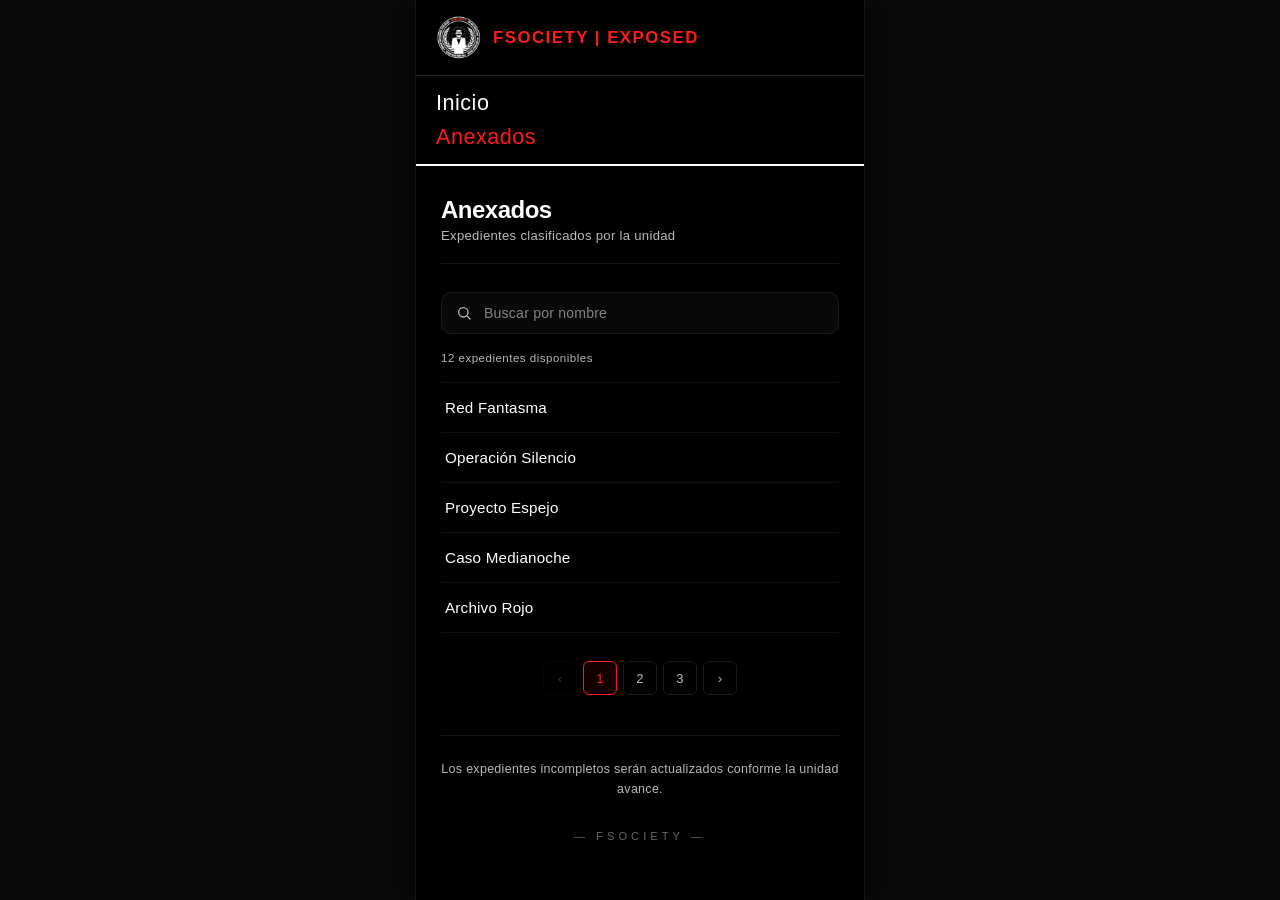
==== anexados.html @ f229f295 "Primer commit: proyecto Fsociety" ====
<!DOCTYPE html>
<html lang="es">
<head>
    <meta charset="UTF-8">
    <meta name="viewport" content="width=device-width, initial-scale=1.0">
    <title>Fsociety | Anexados</title>
    <link rel="stylesheet" href="styles.css">
</head>
<body>

    <div class="app-container">

        <header class="top-header">
            <div class="logo-container">
                <img src="img/logo.png" alt="Logo Fsociety">
            </div>
            <h1 class="header-title">FSOCIETY | EXPOSED</h1>
        </header>

        <nav class="main-nav">
            <a href="index.html">Inicio</a>
            <a href="anexados.html" class="active">Anexados</a>
        </nav>

        <main class="main-content">
            <section class="anexos">

                <!-- Encabezado -->
                <div class="anexos-header">
                    <h2>Anexados</h2>
                    <p class="anexos-sub">Expedientes clasificados por la unidad</p>
                </div>

                <!-- Buscador -->
                <div class="search-wrapper">
                    <svg class="search-icon" viewBox="0 0 24 24" fill="none" stroke="currentColor" stroke-width="2" stroke-linecap="round" stroke-linejoin="round">
                        <circle cx="11" cy="11" r="7"></circle>
                        <line x1="21" y1="21" x2="16.65" y2="16.65"></line>
                    </svg>
                    <input type="text" id="buscador" class="search-input" placeholder="Buscar por nombre" autocomplete="off">
                    <button class="search-clear" id="clear-search" aria-label="Limpiar búsqueda">×</button>
                </div>

                <!-- Contador -->
                <div class="results-bar">
                    <span id="results-count" class="results-count"></span>
                </div>

                <!-- Listado -->
                <ul class="anexos-list" id="anexos-list">
                    <li>
                        <a href="#" class="anexo-link">
                            <span class="anexo-titulo">Red Fantasma</span>
                        </a>
                    </li>
                    <li>
                        <a href="#" class="anexo-link">
                            <span class="anexo-titulo">Operación Silencio</span>
                        </a>
                    </li>
                    <li>
                        <a href="#" class="anexo-link">
                            <span class="anexo-titulo">Proyecto Espejo</span>
                        </a>
                    </li>
                    <li>
                        <a href="#" class="anexo-link">
                            <span class="anexo-titulo">Caso Medianoche</span>
                        </a>
                    </li>
                    <li>
                        <a href="#" class="anexo-link">
                            <span class="anexo-titulo">Archivo Rojo</span>
                        </a>
                    </li>
                    <li>
                        <a href="#" class="anexo-link">
                            <span class="anexo-titulo">Protocolo Cero</span>
                        </a>
                    </li>
                    <li>
                        <a href="#" class="anexo-link">
                            <span class="anexo-titulo">Sombra Digital</span>
                        </a>
                    </li>
                    <li>
                        <a href="#" class="anexo-link">
                            <span class="anexo-titulo">Nodo Fantasma</span>
                        </a>
                    </li>
                    <li>
                        <a href="#" class="anexo-link">
                            <span class="anexo-titulo">Cripta Negra</span>
                        </a>
                    </li>
                    <li>
                        <a href="#" class="anexo-link">
                            <span class="anexo-titulo">Rastro Invisible</span>
                        </a>
                    </li>
                    <li>
                        <a href="#" class="anexo-link">
                            <span class="anexo-titulo">Eco Silente</span>
                        </a>
                    </li>
                    <li>
                        <a href="#" class="anexo-link">
                            <span class="anexo-titulo">Última Señal</span>
                        </a>
                    </li>
                </ul>

                <!-- Paginación (se dibuja con JavaScript) -->
                <div class="pagination" id="pagination"></div>

                <!-- Sin resultados -->
                <p class="no-results" id="no-results">No se encontraron anexos que coincidan con la búsqueda.</p>

                <!-- Cierre -->
                <div class="anexos-footer">
                    <p class="cierre">Los expedientes incompletos serán actualizados conforme la unidad avance.</p>
                    <div class="firma">— Fsociety —</div>
                </div>

            </section>
        </main>

    </div>

    <script src="script.js"></script>
</body>
</html>
---- styles.css ----
/* ============================================
   VARIABLES
   ============================================ */
:root {
    --bg-black: #000000;
    --text-red: #ff1a1a;
    --text-white: #ffffff;
    --text-muted: #b8b8b8;
    --border-color: rgba(255, 255, 255, 0.15);
}

/* ============================================
   RESET
   ============================================ */
* {
    margin: 0;
    padding: 0;
    box-sizing: border-box;
}

/* ============================================
   PÁGINA COMPLETA
   ============================================ */
html, body {
    background-color: #0a0a0a;
    min-height: 100vh;
    font-family: 'Segoe UI', Tahoma, Geneva, Verdana, sans-serif;
}

/* ============================================
   CONTENEDOR PRINCIPAL
   ============================================ */
.app-container {
    position: relative;
    width: 100%;
    max-width: 450px;
    margin: 0 auto;
    min-height: 100vh;
    background-color: var(--bg-black);
    display: flex;
    flex-direction: column;
    box-shadow: 0 0 30px rgba(0, 0, 0, 0.8);
    border-left: 1px solid rgba(255, 255, 255, 0.08);
    border-right: 1px solid rgba(255, 255, 255, 0.08);
}

/* ============================================
   CABECERA SUPERIOR
   ============================================ */
.top-header {
    display: flex;
    align-items: center;
    justify-content: flex-start;
    gap: 12px;
    padding: 15px 20px;
    background-color: var(--bg-black);
    border-bottom: 1px solid var(--border-color);
}

.logo-container {
    width: 45px;
    height: 45px;
    border-radius: 50%;
    background: #000;
    display: flex;
    justify-content: center;
    align-items: center;
    overflow: hidden;
    flex-shrink: 0;
}

.logo-container img {
    width: 100%;
    height: 100%;
    object-fit: contain;
}

.header-title {
    font-size: 1.05rem;
    font-weight: 700;
    color: var(--text-red);
    letter-spacing: 1.5px;
    text-transform: uppercase;
    white-space: nowrap;
}

/* ============================================
   BARRA DE NAVEGACIÓN
   ============================================ */
.main-nav {
    display: flex;
    flex-direction: column;
    padding: 10px 20px;
    background-color: var(--bg-black);
    border-bottom: 2px solid var(--text-white);
}

.main-nav a {
    color: var(--text-white);
    text-decoration: none;
    font-size: 1.35rem;
    font-weight: 400;
    padding: 4px 0;
    letter-spacing: 0.5px;
    transition: color 0.2s;
    cursor: pointer;
}

.main-nav a:hover {
    color: var(--text-red);
}

.main-nav a.active {
    color: var(--text-red);
}

/* ============================================
   COMUNICADO (index.html)
   ============================================ */
.main-content {
    flex-grow: 1;
    display: flex;
    flex-direction: column;
    align-items: center;
    padding: 30px 25px 50px;
    background-color: var(--bg-black);
}

.comunicado {
    width: 100%;
    max-width: 380px;
    color: var(--text-white);
    text-align: left;
}

.comunicado h2 {
    font-size: 1.05rem;
    font-weight: 700;
    color: var(--text-red);
    letter-spacing: 3px;
    text-transform: uppercase;
    margin-bottom: 8px;
    text-align: center;
}

.comunicado .fecha {
    display: block;
    font-size: 0.72rem;
    color: var(--text-muted);
    letter-spacing: 2px;
    text-transform: uppercase;
    text-align: center;
    margin-bottom: 25px;
    border-bottom: 1px solid var(--border-color);
    padding-bottom: 15px;
}

.comunicado p {
    font-size: 0.95rem;
    line-height: 1.7;
    color: var(--text-white);
    margin-bottom: 18px;
    text-align: justify;
}

/* Frase roja destacada */
.comunicado p.destacado {
    color: var(--text-red);
    font-weight: 800;
    text-align: center;
    letter-spacing: 2px;
    text-transform: uppercase;
    margin-top: 25px;
    text-shadow: 0 0 15px rgba(255, 0, 0, 0.8);
}

/* Frase final fuerte (cierre) */
.comunicado p.cierre {
    font-size: 1rem;
    font-weight: 800;
    line-height: 1.6;
    text-align: center;
    color: var(--text-white);
    letter-spacing: 0.8px;
    text-transform: uppercase;
    margin-top: 25px;
    padding-top: 25px;
    border-top: 2px solid var(--text-red);
    text-shadow:
        0 0 10px rgba(255, 0, 0, 0.7),
        0 0 25px rgba(255, 0, 0, 0.4);
}

.firma {
    margin-top: 30px;
    text-align: center;
    font-size: 0.85rem;
    letter-spacing: 4px;
    text-transform: uppercase;
    color: var(--text-muted);
}

/* ============================================
   ANEXADOS — Diseño simple (anexados.html)
   ============================================ */
.anexos {
    width: 100%;
    max-width: 420px;
    color: var(--text-white);
}

/* --- Encabezado de sección --- */
.anexos-header {
    margin-bottom: 28px;
    padding-bottom: 20px;
    border-bottom: 1px solid rgba(255, 255, 255, 0.08);
}

.anexos-header h2 {
    font-size: 1.5rem;
    font-weight: 600;
    letter-spacing: -0.5px;
    color: var(--text-white);
    margin-bottom: 4px;
}

.anexos-sub {
    font-size: 0.82rem;
    color: var(--text-muted);
    letter-spacing: 0.3px;
}

/* --- Buscador --- */
.search-wrapper {
    position: relative;
    display: flex;
    align-items: center;
    background: rgba(255, 255, 255, 0.03);
    border: 1px solid rgba(255, 255, 255, 0.08);
    border-radius: 10px;
    margin-bottom: 14px;
    transition: border-color 0.2s, background 0.2s;
}

.search-wrapper:focus-within {
    border-color: rgba(255, 255, 255, 0.25);
    background: rgba(255, 255, 255, 0.05);
}

.search-icon {
    width: 16px;
    height: 16px;
    color: var(--text-muted);
    margin-left: 14px;
    flex-shrink: 0;
    transition: color 0.2s;
}

.search-wrapper:focus-within .search-icon {
    color: var(--text-white);
}

.search-input {
    flex: 1;
    padding: 12px 12px;
    background: transparent;
    border: none;
    outline: none;
    color: var(--text-white);
    font-family: inherit;
    font-size: 0.88rem;
    letter-spacing: 0.2px;
}

.search-input::placeholder {
    color: var(--text-muted);
    opacity: 0.7;
}

.search-clear {
    background: transparent;
    border: none;
    color: var(--text-muted);
    font-size: 1.2rem;
    padding: 0 14px;
    cursor: pointer;
    opacity: 0;
    pointer-events: none;
    transition: opacity 0.2s, color 0.2s;
}

.search-clear.visible {
    opacity: 1;
    pointer-events: auto;
}

.search-clear:hover {
    color: var(--text-white);
}

/* --- Barra de resultados --- */
.results-bar {
    margin-bottom: 16px;
}

.results-count {
    font-size: 0.72rem;
    color: var(--text-muted);
    letter-spacing: 0.5px;
}

/* --- Lista --- */
.anexos-list {
    list-style: none;
    display: flex;
    flex-direction: column;
    border-top: 1px solid rgba(255, 255, 255, 0.06);
}

.anexos-list li {
    border-bottom: 1px solid rgba(255, 255, 255, 0.06);
}

.anexo-link {
    display: block;
    padding: 16px 4px;
    text-decoration: none;
    color: var(--text-white);
    transition: padding 0.2s, color 0.2s;
}

.anexo-link:hover {
    padding-left: 10px;
    color: var(--text-red);
}

.anexo-titulo {
    display: block;
    font-size: 0.95rem;
    font-weight: 500;
    letter-spacing: 0.2px;
}

/* --- Sin resultados --- */
.no-results {
    display: none;
    text-align: center;
    font-size: 0.82rem;
    color: var(--text-muted);
    padding: 40px 16px;
    letter-spacing: 0.3px;
}

.no-results.visible {
    display: block;
}

/* --- Cierre en anexados --- */
.anexos-footer {
    margin-top: 40px;
    padding-top: 24px;
    border-top: 1px solid rgba(255, 255, 255, 0.08);
    text-align: center;
}

.anexos-footer .cierre {
    font-size: 0.78rem;
    line-height: 1.6;
    color: var(--text-muted);
    letter-spacing: 0.3px;
    margin-bottom: 18px;
}

.anexos-footer .firma {
    font-size: 0.7rem;
    letter-spacing: 4px;
    text-transform: uppercase;
    color: rgba(255, 255, 255, 0.4);
}

/* ============================================
   PAGINACIÓN
   ============================================ */
.pagination {
    display: flex;
    justify-content: center;
    align-items: center;
    gap: 6px;
    margin-top: 28px;
    flex-wrap: wrap;
}

.page-btn {
    min-width: 34px;
    height: 34px;
    padding: 0 8px;
    font-family: inherit;
    font-size: 0.82rem;
    font-weight: 500;
    color: var(--text-muted);
    background: transparent;
    border: 1px solid rgba(255, 255, 255, 0.1);
    border-radius: 6px;
    cursor: pointer;
    transition: color 0.2s, border-color 0.2s, background 0.2s;
}

.page-btn:hover:not(:disabled):not(.active) {
    color: var(--text-white);
    border-color: rgba(255, 255, 255, 0.3);
    background: rgba(255, 255, 255, 0.03);
}

.page-btn.active {
    color: var(--text-red);
    border-color: var(--text-red);
    background: rgba(255, 0, 0, 0.08);
    cursor: default;
}

.page-btn:disabled {
    opacity: 0.3;
    cursor: not-allowed;
}

/* ============================================
   RESPONSIVE
   ============================================ */
@media (max-width: 400px) {
    .header-title {
        font-size: 0.9rem;
        letter-spacing: 1px;
    }
    .main-nav a {
        font-size: 1.15rem;
    }
    .comunicado p {
        font-size: 0.88rem;
    }
    .anexos-header h2 {
        font-size: 1.3rem;
    }
    .anexo-titulo {
        font-size: 0.88rem;
    }
    .page-btn {
        min-width: 30px;
        height: 30px;
        font-size: 0.78rem;
    }
}

.dossier-section {
    margin-bottom: 25px;
}

.dossier-section-title {
    font-size: 0.68rem;
    text-transform: uppercase;
    letter-spacing: 2px;
    color: var(--text-red);
    margin-bottom: 12px;
    padding-bottom: 6px;
    border-bottom: 1px solid rgba(255, 0, 0, 0.2);
}

/* --- Cargos --- */
.dossier-charges {
    list-style: none;
    display: flex;
    flex-direction: column;
    gap: 8px;
}

.dossier-charges li {
    font-size: 0.85rem;
    padding-left: 18px;
    position: relative;
    color: var(--text-white);
    line-height: 1.5;
}

.dossier-charges li::before {
    content: '▸';
    position: absolute;
    left: 0;
    color: var(--text-red);
}

/* --- Notas --- */
.dossier-notes {
    font-size: 0.85rem;
    line-height: 1.7;
    color: var(--text-muted);
    text-align: justify;
}

/* --- Etiqueta de simulación --- */
.dossier-tag {
    display: block;
    text-align: center;
    font-size: 0.6rem;
    letter-spacing: 3px;
    text-transform: uppercase;
    color: rgba(255, 255, 255, 0.2);
    margin-top: 35px;
    padding-top: 20px;
    border-top: 1px solid rgba(255, 255, 255, 0.05);
}

}

.dossier-section {
    margin-bottom: 25px;
}

.dossier-section-title {
    font-size: 0.68rem;
    text-transform: uppercase;
    letter-spacing: 2px;
    color: var(--text-red);
    margin-bottom: 12px;
    padding-bottom: 6px;
    border-bottom: 1px solid rgba(255, 0, 0, 0.2);
}

.dossier-charges {
    list-style: none;
    display: flex;
    flex-direction: column;
    gap: 8px;
}

.dossier-charges li {
    font-size: 0.85rem;
    padding-left: 18px;
    position: relative;
    color: var(--text-white);
    line-height: 1.5;
}

.dossier-charges li::before {
    content: '▸';
    position: absolute;
    left: 0;
    color: var(--text-red);
}

.dossier-notes {
    font-size: 0.85rem;
    line-height: 1.7;
    color: var(--text-muted);
    text-align: justify;
}

.dossier-tag {
    display: block;
    text-align: center;
    font-size: 0.6rem;
    letter-spacing: 3px;
    text-transform: uppercase;
    color: rgba(255, 255, 255, 0.2);
    margin-top: 35px;
    padding-top: 20px;
    border-top: 1px solid rgba(255, 255, 255, 0.05);
}
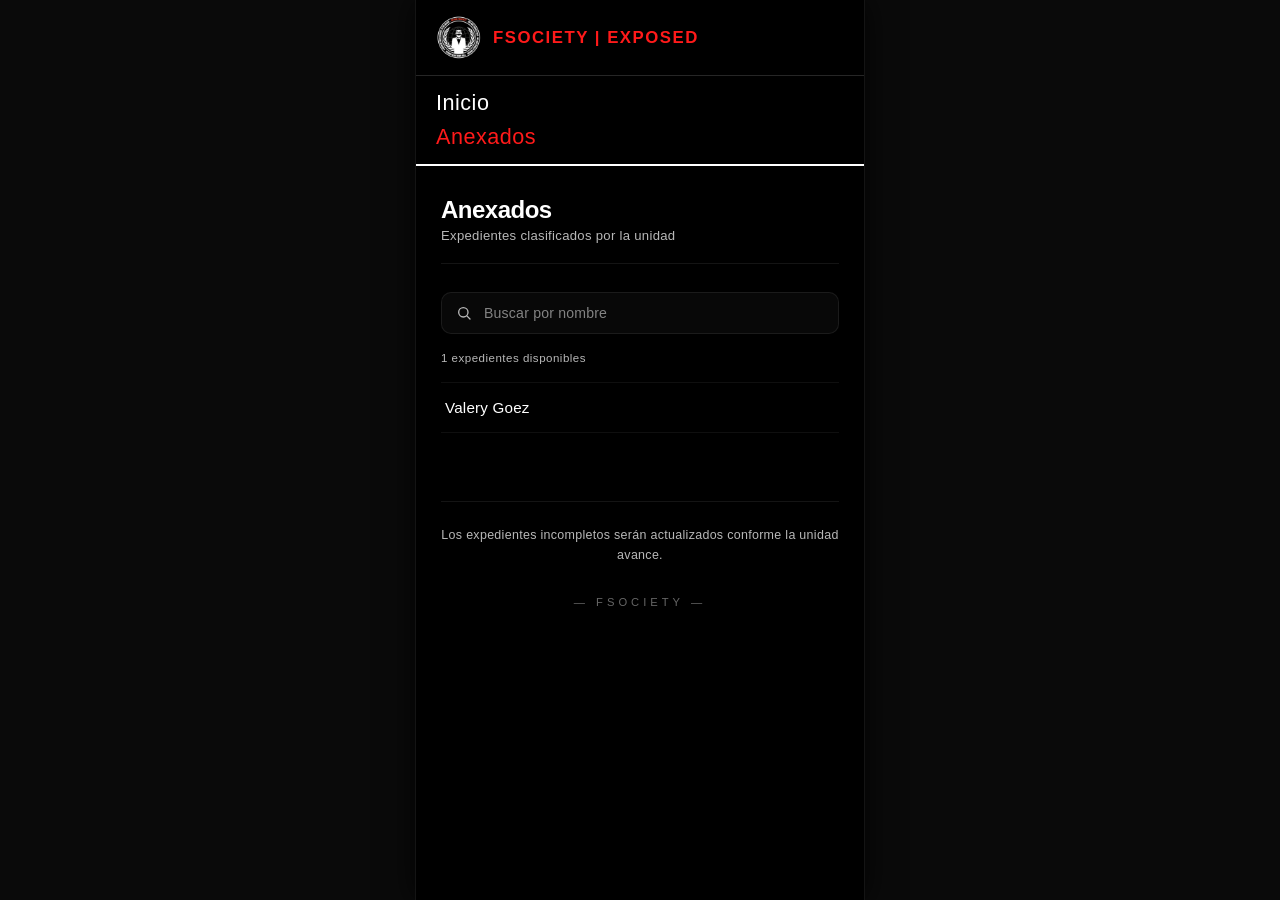
==== commit 7db95af9: "test" ====
--- a/anexados.html
+++ b/anexados.html
@@ -49,63 +49,8 @@
                 <!-- Listado -->
                 <ul class="anexos-list" id="anexos-list">
                     <li>
-                        <a href="#" class="anexo-link">
-                            <span class="anexo-titulo">Red Fantasma</span>
-                        </a>
-                    </li>
-                    <li>
-                        <a href="#" class="anexo-link">
-                            <span class="anexo-titulo">Operación Silencio</span>
-                        </a>
-                    </li>
-                    <li>
-                        <a href="#" class="anexo-link">
-                            <span class="anexo-titulo">Proyecto Espejo</span>
-                        </a>
-                    </li>
-                    <li>
-                        <a href="#" class="anexo-link">
-                            <span class="anexo-titulo">Caso Medianoche</span>
-                        </a>
-                    </li>
-                    <li>
-                        <a href="#" class="anexo-link">
-                            <span class="anexo-titulo">Archivo Rojo</span>
-                        </a>
-                    </li>
-                    <li>
-                        <a href="#" class="anexo-link">
-                            <span class="anexo-titulo">Protocolo Cero</span>
-                        </a>
-                    </li>
-                    <li>
-                        <a href="#" class="anexo-link">
-                            <span class="anexo-titulo">Sombra Digital</span>
-                        </a>
-                    </li>
-                    <li>
-                        <a href="#" class="anexo-link">
-                            <span class="anexo-titulo">Nodo Fantasma</span>
-                        </a>
-                    </li>
-                    <li>
-                        <a href="#" class="anexo-link">
-                            <span class="anexo-titulo">Cripta Negra</span>
-                        </a>
-                    </li>
-                    <li>
-                        <a href="#" class="anexo-link">
-                            <span class="anexo-titulo">Rastro Invisible</span>
-                        </a>
-                    </li>
-                    <li>
-                        <a href="#" class="anexo-link">
-                            <span class="anexo-titulo">Eco Silente</span>
-                        </a>
-                    </li>
-                    <li>
-                        <a href="#" class="anexo-link">
-                            <span class="anexo-titulo">Última Señal</span>
+                        <a href="../database/valery.html" class="anexo-link">
+                            <span class="anexo-titulo">Valery Goez</span>
                         </a>
                     </li>
                 </ul>
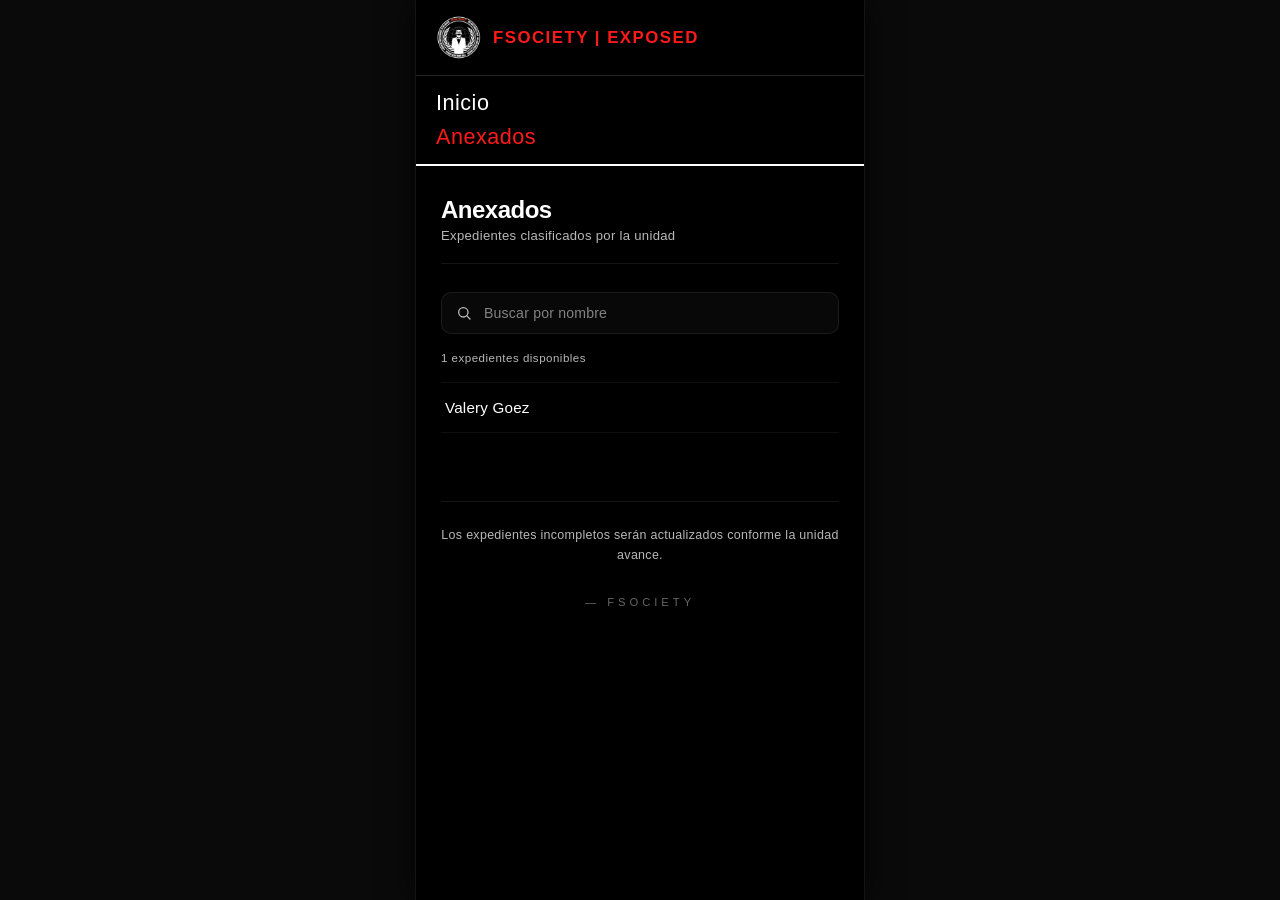
==== commit 273bdd78: "lol" ====
--- a/anexados.html
+++ b/anexados.html
@@ -49,7 +49,7 @@
                 <!-- Listado -->
                 <ul class="anexos-list" id="anexos-list">
                     <li>
-                        <a href="../database/valery.html" class="anexo-link">
+                        <a href="web/database/valery.html" class="anexo-link">
                             <span class="anexo-titulo">Valery Goez</span>
                         </a>
                     </li>
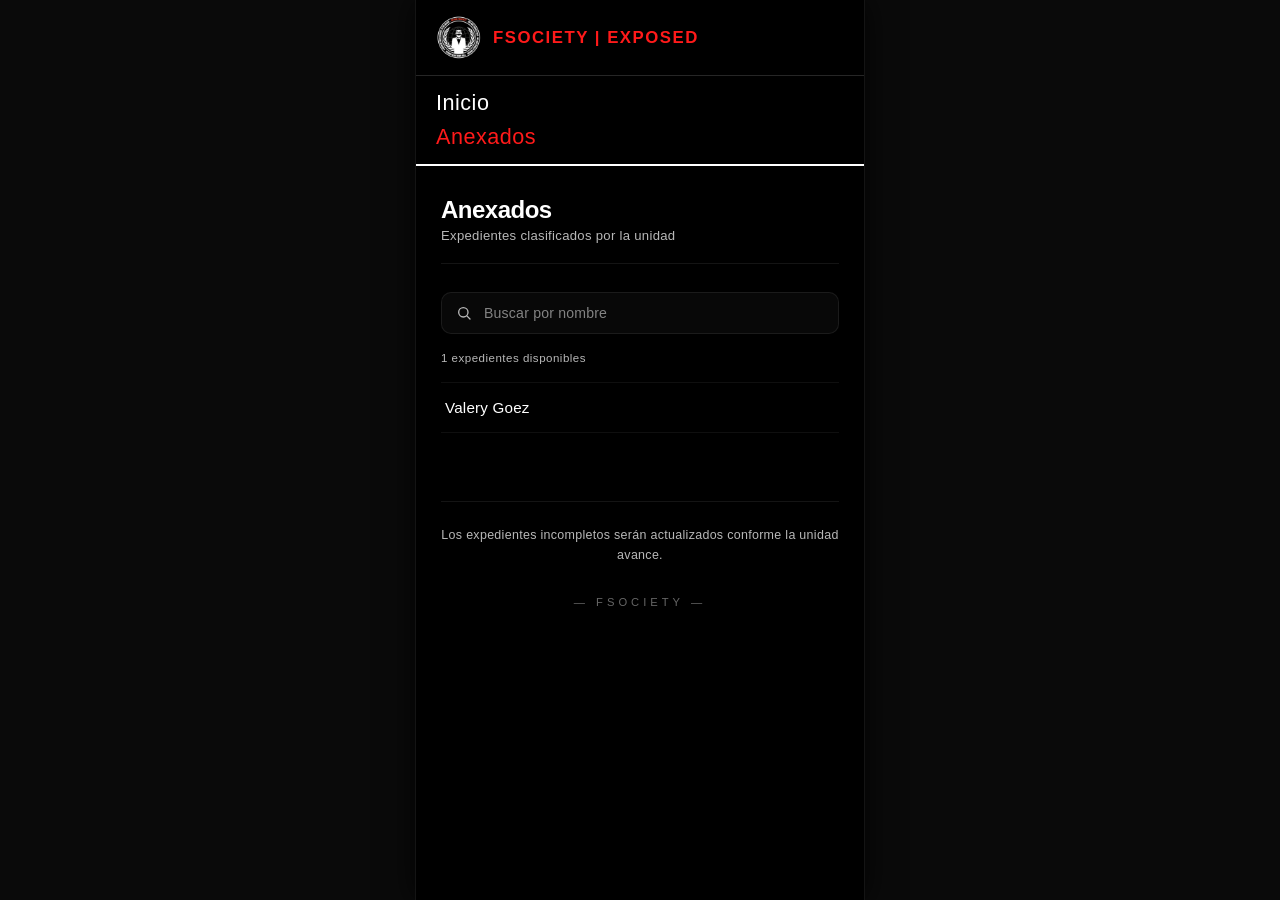
==== commit d87f960b: "lol2" ====
--- a/anexados.html
+++ b/anexados.html
@@ -49,7 +49,7 @@
                 <!-- Listado -->
                 <ul class="anexos-list" id="anexos-list">
                     <li>
-                        <a href="web/database/valery.html" class="anexo-link">
+                        <a href="https://f-society-exposed.github.io/web/database/valery.html" class="anexo-link">
                             <span class="anexo-titulo">Valery Goez</span>
                         </a>
                     </li>
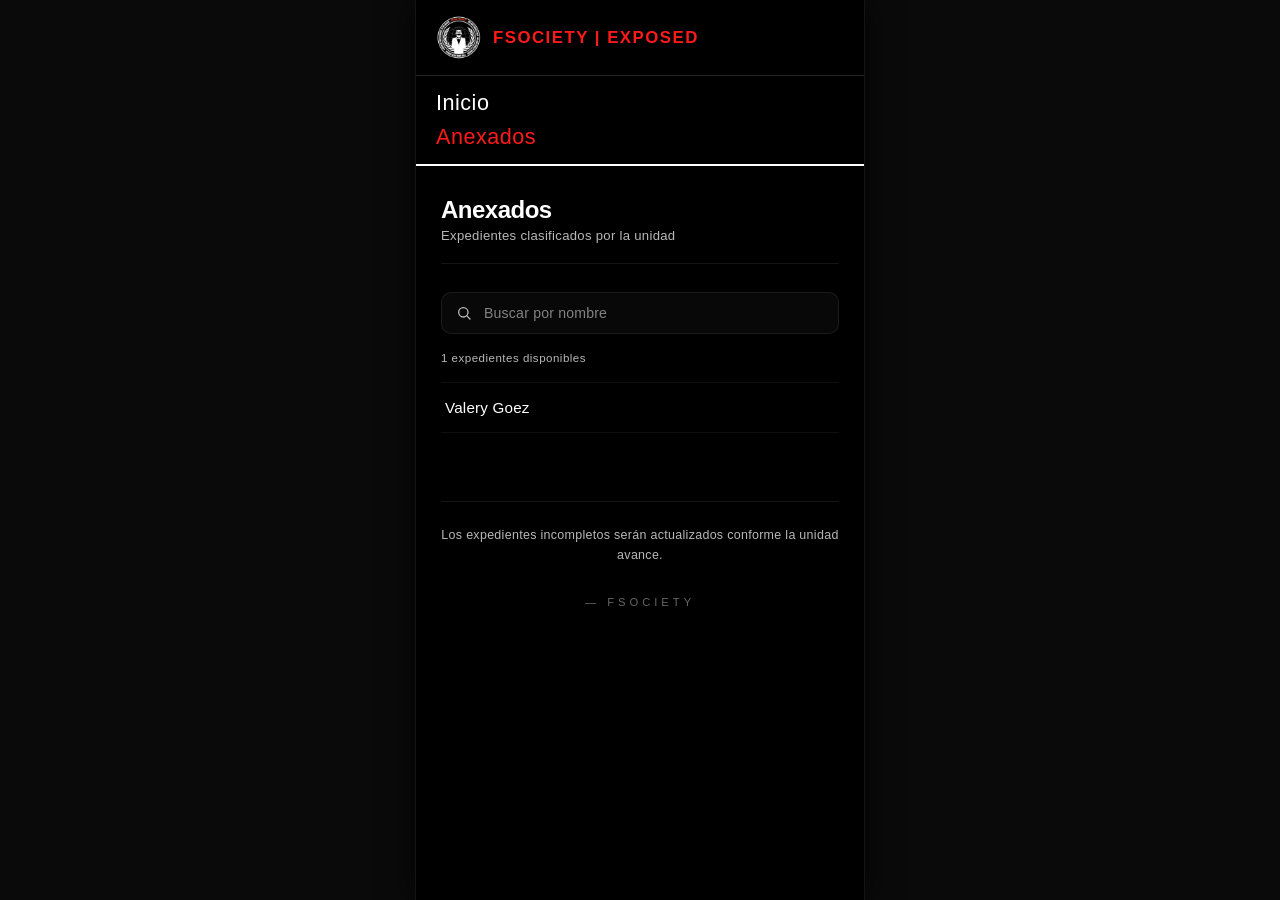
==== commit d88e48fd: "Actualizar anexados.html" ====
--- a/anexados.html
+++ b/anexados.html
@@ -49,7 +49,7 @@
                 <!-- Listado -->
                 <ul class="anexos-list" id="anexos-list">
                     <li>
-                        <a href="https://f-society-exposed.github.io/web/database/valery.html" class="anexo-link">
+                        <a href="https://f-society-exposed.github.io/web/database/valeryGoez.html" class="anexo-link">
                             <span class="anexo-titulo">Valery Goez</span>
                         </a>
                     </li>
